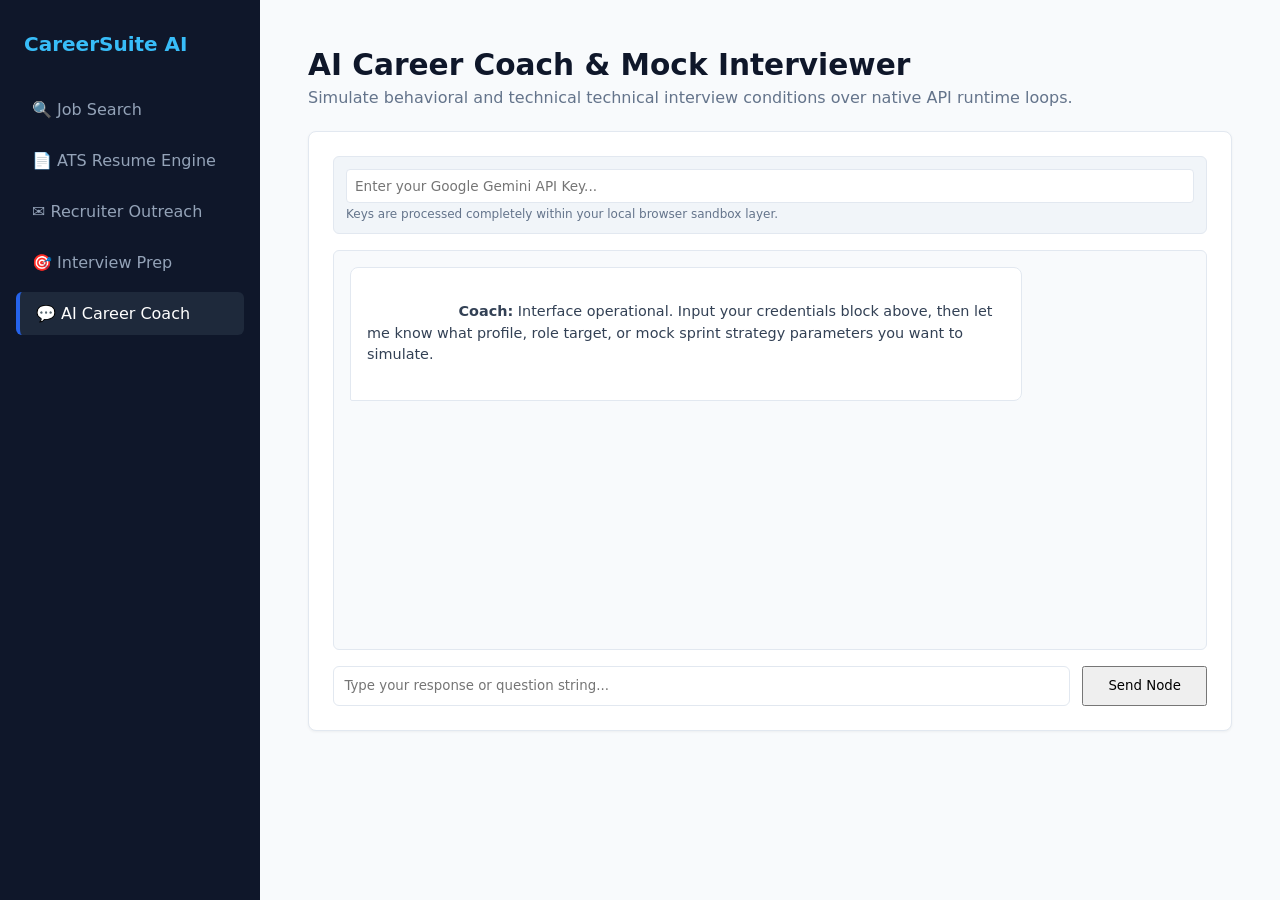
==== chatbot.html @ 8df73701 "feat: implement full multi-page tab workspace and simulated job web scaper" ====
<!DOCTYPE html>
<html lang="en">
<head>
    <meta charset="UTF-8">
    <meta name="viewport" content="width=device-width, initial-scale=1.0">
    <title>AI Career Coach</title>
    <link rel="stylesheet" href="css/chatbot.css">
    <!-- Import Google Gemini Client-Side API Module Bundle -->
    <script type="importmap">
      {
        "imports": {
          "@google/generative-ai": "https://esm.run/@google/generative-ai"
        }
      }
    </script>
</head>
<body>
    <div class="sidebar">
        <h2>CareerSuite AI</h2>
        <nav>
            <a href="index.html">🔍 Job Search</a>
            <a href="resume.html">📄 ATS Resume Engine</a>
            <a href="email.html">✉️ Recruiter Outreach</a>
            <a href="prep.html">🎯 Interview Prep</a>
            <a href="chatbot.html" class="active">💬 AI Career Coach</a>
        </nav>
    </div>
    <div class="main-wrapper">
        <header>
            <h1>AI Career Coach & Mock Interviewer</h1>
            <p>Simulate behavioral and technical technical interview conditions over native API runtime loops.</p>
        </header>
        <div class="chatbot-container">
            <div class="api-key-container" id="apiKeyZone">
                <input type="password" id="geminiApiKey" class="form-control" placeholder="Enter your Google Gemini API Key...">
                <p style="font-size:0.75rem; color:#64748b; margin-top:0.25rem;">Keys are processed completely within your local browser sandbox layer.</p>
            </div>
            <div id="chatMessageStream" class="stream-container">
                <div class="chat-bubble chat-ai">
                    <strong>Coach:</strong> Interface operational. Input your credentials block above, then let me know what profile, role target, or mock sprint strategy parameters you want to simulate.
                </div>
            </div>
            <form id="chatbotInputForm" class="input-form">
                <input type="text" id="userChatMessageInput" class="form-control" placeholder="Type your response or question string..." required autocomplete="off">
                <button type="submit" class="btn send-btn">Send Node</button>
            </form>
        </div>
    </div>
    <script type="module" src="js/chatbot.js"></script>
</body>
</html>
---- css/chatbot.css ----
:root {
    --bg: #f8fafc;
    --surface: #ffffff;
    --primary: #2563eb;
    --text: #0f172a;
    --muted: #64748b;
    --border: #e2e8f0;
}
* { box-sizing: border-box; margin: 0; padding: 0; font-family: system-ui, sans-serif; }
body { background: var(--bg); color: var(--text); display: flex; min-height: 100vh; }
.sidebar { width: 260px; background: #0f172a; padding: 2rem 1rem; position: fixed; height: 100vh; }
.sidebar h2 { color: #38bdf8; font-size: 1.25rem; margin-bottom: 2rem; padding-left: 0.5rem; }
.sidebar nav a { display: block; color: #94a3b8; text-decoration: none; padding: 0.75rem 1rem; margin-bottom: 0.5rem; border-radius: 6px; }
.sidebar nav a:hover, .sidebar nav a.active { background: #1e293b; color: #fff; }
.sidebar nav a.active { border-left: 4px solid var(--primary); }
.main-wrapper { margin-left: 260px; flex-grow: 1; padding: 3rem; max-width: 1200px; display: flex; flex-direction: column; }
header { margin-bottom: 1.5rem; }
header h1 { font-size: 1.85rem; margin-bottom: 0.35rem; }
header p { color: var(--muted); }
.chatbot-container { background: var(--surface); border: 1px solid var(--border); border-radius: 8px; padding: 1.5rem; box-shadow: 0 1px 3px rgba(0,0,0,0.05); display: flex; flex-direction: column; flex-grow: 1; min-height: 480px; max-height: 600px; }
.api-key-container { margin-bottom: 1rem; background: #f1f5f9; padding: 0.75rem; border-radius: 6px; border: 1px solid var(--border); }
.api-key-container input { background: #fff; font-size: 0.85rem; padding: 0.5rem; width: 100%; border: 1px solid var(--border); border-radius: 4px; }
.stream-container { flex-grow: 1; overflow-y: auto; border: 1px solid var(--border); border-radius: 6px; padding: 1rem; background: #f8fafc; margin-bottom: 1rem; display: flex; flex-direction: column; }
.chat-bubble { margin-bottom: 1rem; padding: 0.75rem 1rem; border-radius: 8px; max-width: 80%; font-size: 0.9rem; line-height: 1.5; white-space: pre-wrap; }
.chat-user { background: #e0f2fe; margin-left: auto; color: #0369a1; border-bottom-right-radius: 2px; }
.chat-ai { background: white; margin-right: auto; color: #334155; border-bottom-left-radius: 2px; border: 1px solid var(--border); }
.input-form { display: flex; gap: 0.75rem; }
.input-form input { flex-grow: 1; padding: 0.65rem; border: 1px solid var(--border); border-radius: 6px; outline: none; }
.send-btn { width: auto; padding: 0.65rem 1.5rem; }
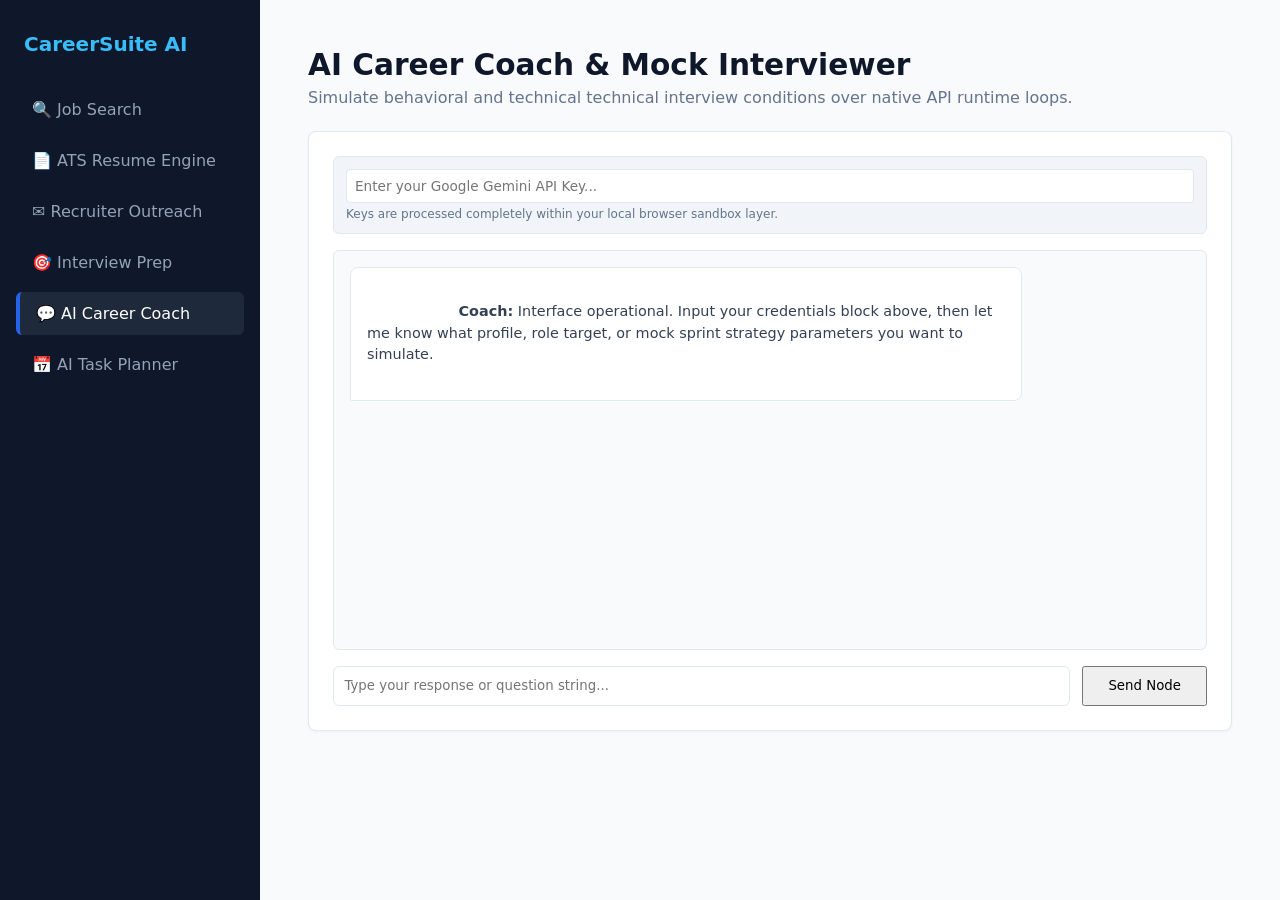
==== commit cbfc98c7: "feat: implement full multi-page tab workspace and simulated job web scaper" ====
--- a/chatbot.html
+++ b/chatbot.html
@@ -5,7 +5,6 @@
     <meta name="viewport" content="width=device-width, initial-scale=1.0">
     <title>AI Career Coach</title>
     <link rel="stylesheet" href="css/chatbot.css">
-    <!-- Import Google Gemini Client-Side API Module Bundle -->
     <script type="importmap">
       {
         "imports": {
@@ -23,6 +22,7 @@
             <a href="email.html">✉️ Recruiter Outreach</a>
             <a href="prep.html">🎯 Interview Prep</a>
             <a href="chatbot.html" class="active">💬 AI Career Coach</a>
+            <a href="planner.html">📅 AI Task Planner</a>
         </nav>
     </div>
     <div class="main-wrapper">
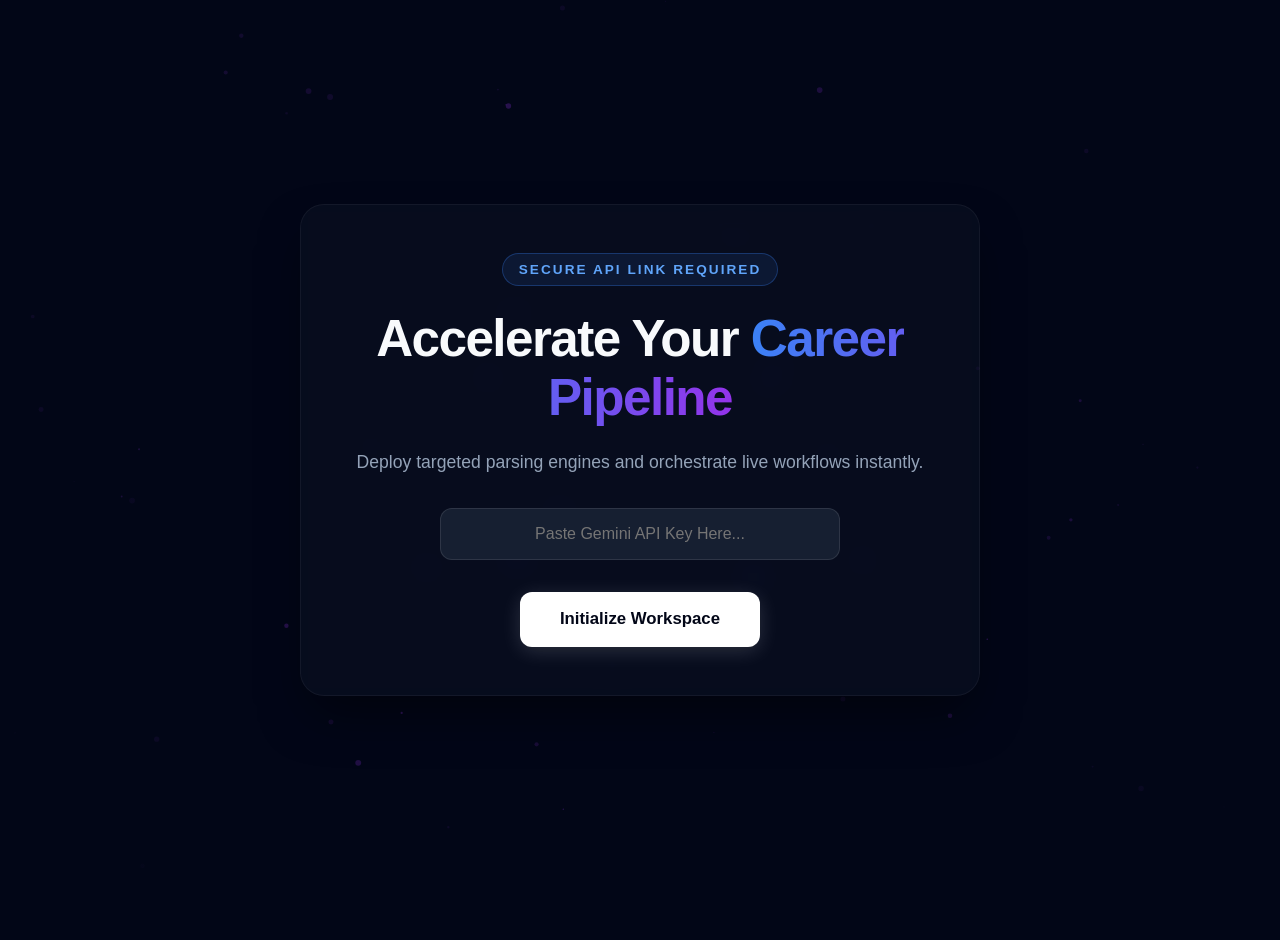
==== commit 3861a039: "changes" ====
--- a/chatbot.html
+++ b/chatbot.html
@@ -5,6 +5,19 @@
     <meta name="viewport" content="width=device-width, initial-scale=1.0">
     <title>AI Career Coach</title>
     <link rel="stylesheet" href="css/chatbot.css">
+    
+    <!-- ==========================================================================
+       SESSION SECURITY GUARD: Verifies API Key Presence Before Component Mount
+       ========================================================================== -->
+    <script>
+        (function() {
+            const secureKey = sessionStorage.getItem('gemini_api_key');
+            if (!secureKey || secureKey.trim() === "") {
+                window.location.replace('index.html');
+            }
+        })();
+    </script>
+
     <script type="importmap">
       {
         "imports": {
@@ -14,6 +27,18 @@
     </script>
 </head>
 <body>
+
+    <!-- ==========================================================================
+       ISOLATED STATIC BACKGROUND LAYERS
+       ========================================================================== -->
+    <div class="ambient-background-stage">
+        <canvas id="particleCanvas"></canvas>
+        <div class="glass-overlay"></div>
+    </div>
+
+    <!-- ==========================================================================
+       WORKSPACE INTERFACE LAYOUT
+       ========================================================================== -->
     <div class="sidebar">
         <h2>CareerSuite AI</h2>
         <nav>
@@ -25,19 +50,17 @@
             <a href="planner.html">📅 AI Task Planner</a>
         </nav>
     </div>
+    
     <div class="main-wrapper">
         <header>
             <h1>AI Career Coach & Mock Interviewer</h1>
-            <p>Simulate behavioral and technical technical interview conditions over native API runtime loops.</p>
+            <p>Simulate behavioral and technical interview conditions over native API runtime loops.</p>
         </header>
+        
         <div class="chatbot-container">
-            <div class="api-key-container" id="apiKeyZone">
-                <input type="password" id="geminiApiKey" class="form-control" placeholder="Enter your Google Gemini API Key...">
-                <p style="font-size:0.75rem; color:#64748b; margin-top:0.25rem;">Keys are processed completely within your local browser sandbox layer.</p>
-            </div>
             <div id="chatMessageStream" class="stream-container">
                 <div class="chat-bubble chat-ai">
-                    <strong>Coach:</strong> Interface operational. Input your credentials block above, then let me know what profile, role target, or mock sprint strategy parameters you want to simulate.
+                    <strong>Coach:</strong> Interface operational. Your secure API validation token is active. Let me know what profile, role target, or mock sprint strategy parameters you want to simulate.
                 </div>
             </div>
             <form id="chatbotInputForm" class="input-form">
@@ -46,6 +69,7 @@
             </form>
         </div>
     </div>
+
     <script type="module" src="js/chatbot.js"></script>
 </body>
 </html>
